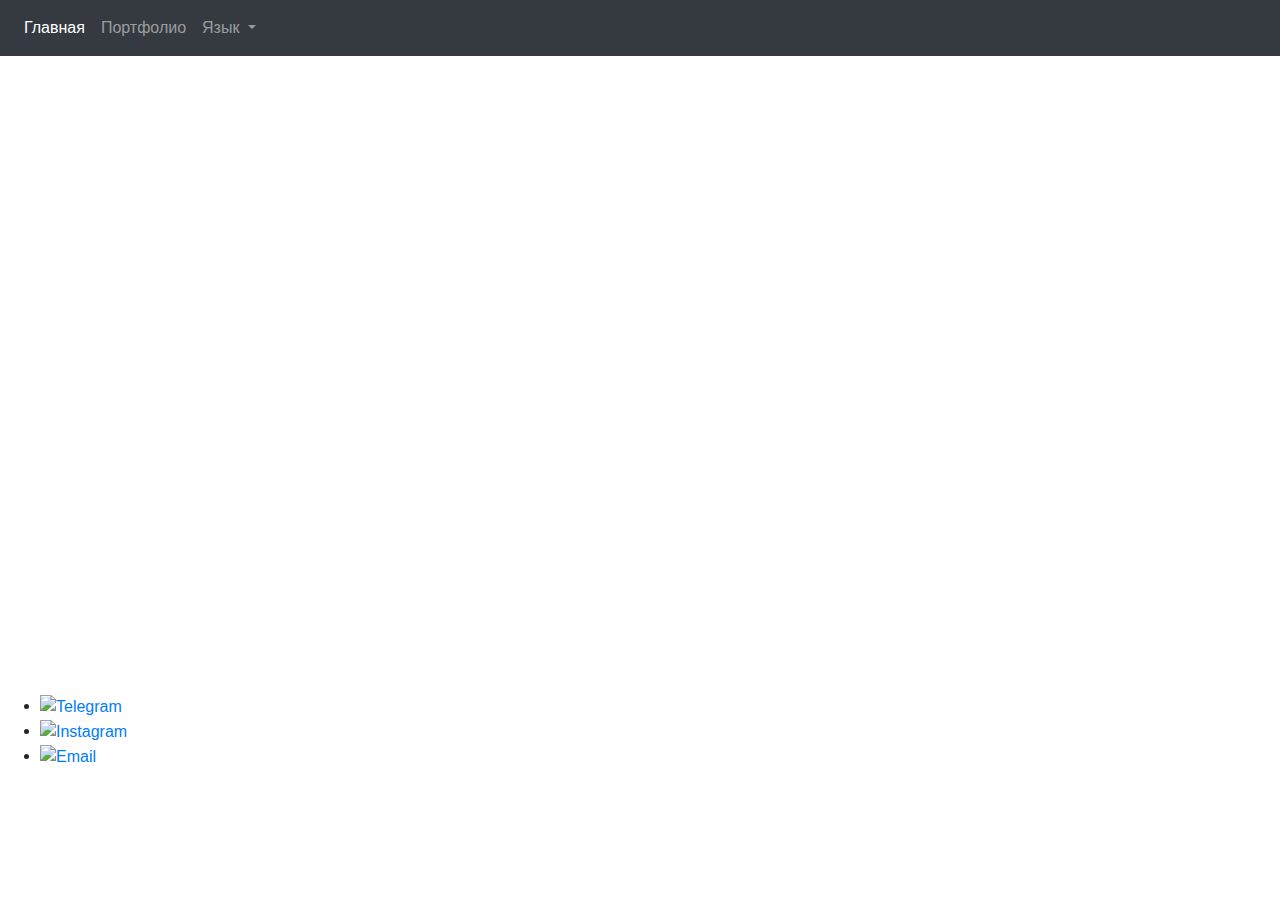
==== index.html @ 70e0f728 "fir-com" ====
<!DOCTYPE html>
<html lang="en">
<head>
    <meta charset="UTF-8">
    <meta name="viewport" content="width=device-width, initial-scale=1.0">
    <title>Smired</title>
    <meta name="description" content="">
    <link rel="shortcut icon" href="img/favicon.ico" type="image/x-icon">
    <link rel="stylesheet" href="https://stackpath.bootstrapcdn.com/bootstrap/4.5.2/css/bootstrap.min.css" integrity="sha384-JcKb8q3iqJ61gNV9KGb8thSsNjpSL0n8PARn9HuZOnIxN0hoP+VmmDGMN5t9UJ0Z" crossorigin="anonymous">
    <link href="https://unpkg.com/aos@2.3.1/dist/aos.css" rel="stylesheet">
    <link rel="stylesheet" href="css/style.css">
</head>
<body>
    
    <nav class="navbar sticky-top navbar-expand-lg navbar-dark bg-dark">
        <!-- <a class="navbar-brand" href="#">
            <img src="img/logo.png" alt="" class="img-logo">
        </a> -->
        <button class="navbar-toggler" type="button" data-toggle="collapse" data-target="#navbarSupportedContent" aria-controls="navbarSupportedContent" aria-expanded="false" aria-label="Toggle navigation">
            <span class="navbar-toggler-icon"></span>
        </button>
      
        <div class="collapse navbar-collapse" id="navbarSupportedContent">
            <ul class="navbar-nav mr-auto">
                <li class="nav-item active">
                    <a class="nav-link" href="#">Главная <span class="sr-only">(current)</span></a>
                </li>
                <li class="nav-item">
                    <a class="nav-link" href="portfolio.html">Портфолио</a>
                </li>
                <li class="nav-item dropdown">
                    <a class="nav-link dropdown-toggle" href="#" id="navbarDropdown" role="button" data-toggle="dropdown" aria-haspopup="true" aria-expanded="false">
                      Язык
                    </a>
                    <div class="dropdown-menu" aria-labelledby="navbarDropdown">
                        <a class="dropdown-item" href="#"><img src="img/langs/rus.png" class="img-lang"> Русский</a>
                        <a class="dropdown-item" href="en/index.html"><img src="img/langs/eng.jpg" class="img-lang"> English</a>
                    </div>
                </li>
            </ul>
        </div>
    </nav>
    
    <div class="container-fluid">
        <div class="row mb-5 row-cols-1 row-cols-lg-3">
            <div class="col" data-aos="fade-down" data-aos-duration="3000">
                <div class="card bg-dark mt-5 my-card">
                    <h1 class="card-title">Julia</h1>
                    <h2 class="card-title">Copywriter</h2>
                </div>
            </div>
        </div>
    </div>    

    <div class="container">
        <div class="row row-cols-sm-1 row-cols-lg-2">
            <div class="col row-col-me" data-aos="fade-right" data-aos-duration="2000">
                <img src="img/me_02.jpg" alt="" class="row-img-me">
            </div>
            <div class="col row-text-me" data-aos="fade-up" data-aos-duration="2000">
                <h1>ЮЛИЯ СЕМЕНЯКА</h1>
                <p>Меня зовут Юля, мне 18 лет. Я студентка 4-го курса коллджа КНЕУ и тд и тп. Занимаюсь профессионально копирайтингом пол года.</p>
                <p>Обучилась SEO-копирайтингу на курсах по digital-маркетингу IIBT.</p> 
                <p>Предоставляю услуги по написанию уникальных SEO-текстов, PR-текстов, рерайтингу и переводам.</p>
                <p>Знаю на высоком уровне английский язык. Есть опыт работы переводчиком.</p>
                <p>Предпочитаю работать в Google Doc и Google Sheets.</p>
                <p>К сильным качествам могу отнести трудолюбие, пунктуальность, коммуникабельность и умение работать в команде.</p> 
                <a href="portfolio.html" class="btn btn-dark btn-port" style="font-family: Helvetica;">Портфолио</a>
            </div>
        </div>
    </div>

    <footer>
        <ul>
            <li><a href="https://t.me/babyfoxjuli"><img src="img/icons/icon-01.png" alt="Telegram"></a></li>
            <li><a href="https://www.instagram.com/juliasemeniaka/"><img src="img/icons/icon-02.png" alt="Instagram"></a></li>
            <li><a href="mailto:juliasem3004@gmail.com"><img src="img/icons/icon-03.png" alt="Email"></a></li>
        </ul>
    </footer>

    <script src="https://code.jquery.com/jquery-3.5.1.slim.min.js" integrity="sha384-DfXdz2htPH0lsSSs5nCTpuj/zy4C+OGpamoFVy38MVBnE+IbbVYUew+OrCXaRkfj" crossorigin="anonymous"></script>
    <script src="https://cdn.jsdelivr.net/npm/popper.js@1.16.1/dist/umd/popper.min.js" integrity="sha384-9/reFTGAW83EW2RDu2S0VKaIzap3H66lZH81PoYlFhbGU+6BZp6G7niu735Sk7lN" crossorigin="anonymous"></script>
    <script src="https://stackpath.bootstrapcdn.com/bootstrap/4.5.2/js/bootstrap.min.js" integrity="sha384-B4gt1jrGC7Jh4AgTPSdUtOBvfO8shuf57BaghqFfPlYxofvL8/KUEfYiJOMMV+rV" crossorigin="anonymous"></script>
    <script src="https://unpkg.com/aos@2.3.1/dist/aos.js"></script>
    <script src="js/main.js"></script>

</body>
</html>
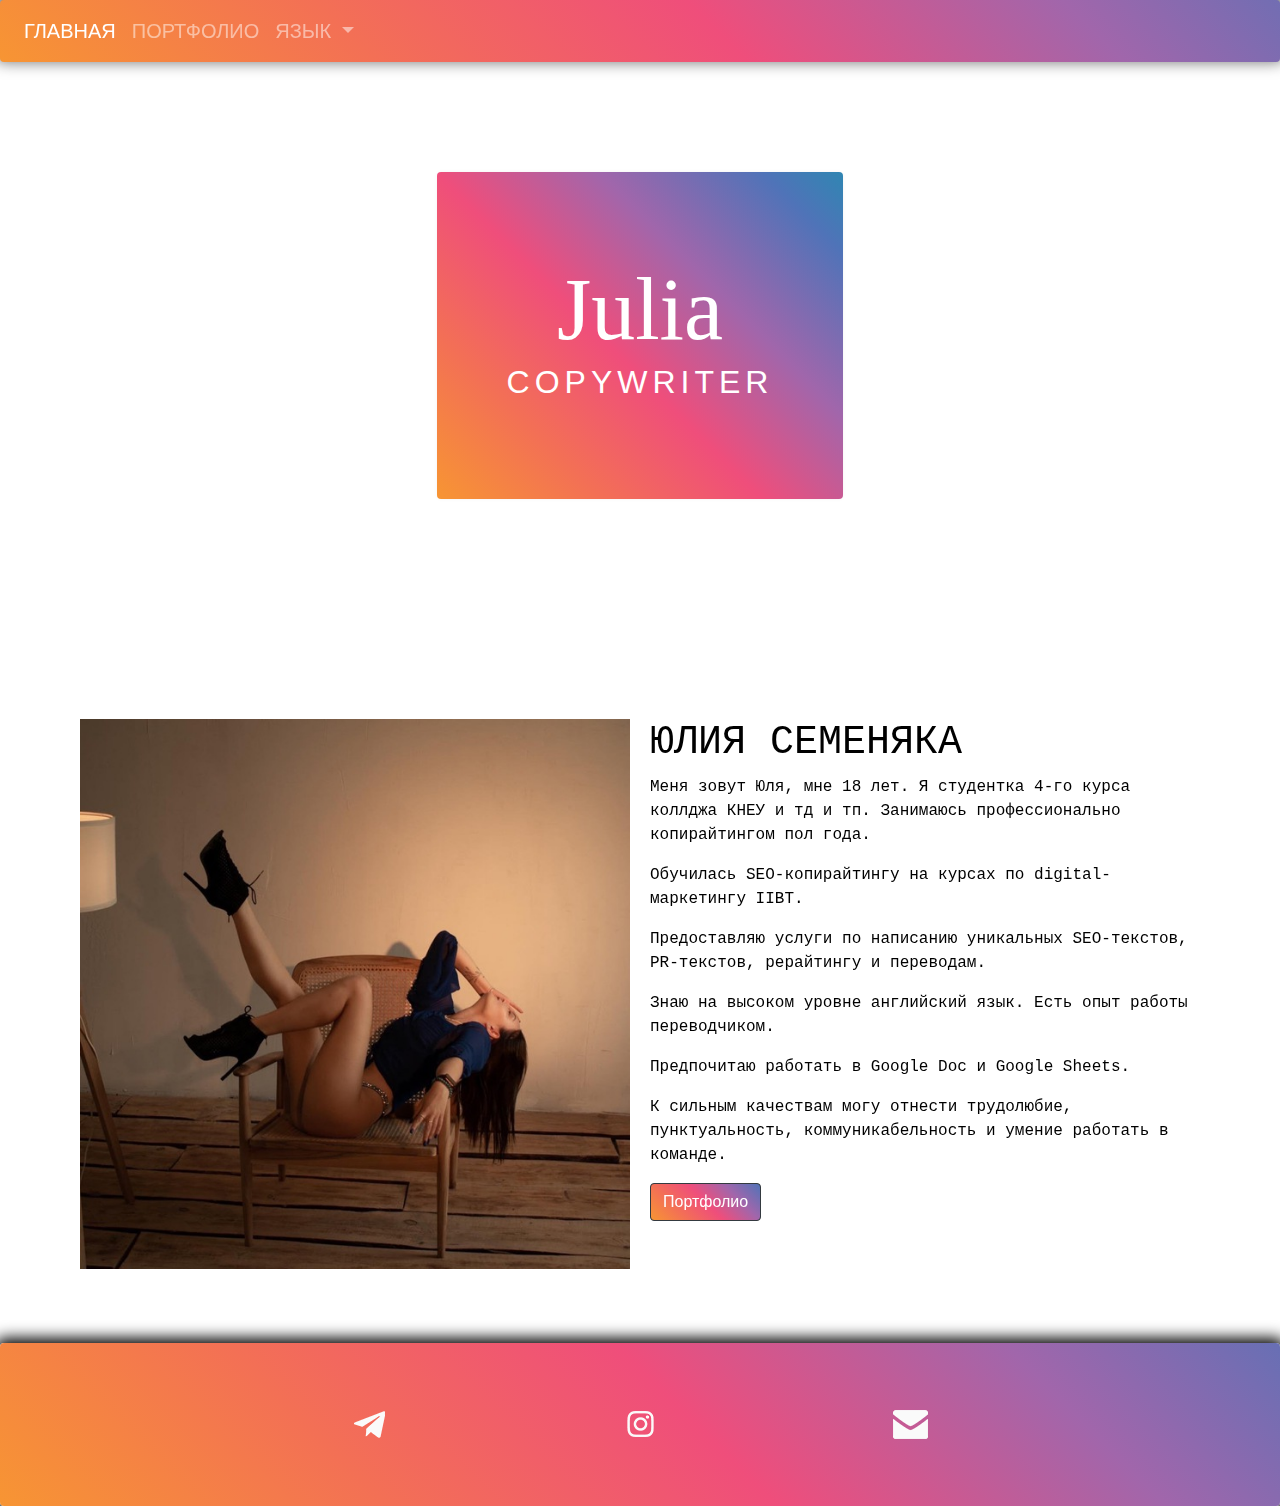
==== commit 6cf0c546: "Update index.html" ====
--- a/index.html
+++ b/index.html
@@ -8,7 +8,7 @@
     <link rel="shortcut icon" href="img/favicon.ico" type="image/x-icon">
     <link rel="stylesheet" href="https://stackpath.bootstrapcdn.com/bootstrap/4.5.2/css/bootstrap.min.css" integrity="sha384-JcKb8q3iqJ61gNV9KGb8thSsNjpSL0n8PARn9HuZOnIxN0hoP+VmmDGMN5t9UJ0Z" crossorigin="anonymous">
     <link href="https://unpkg.com/aos@2.3.1/dist/aos.css" rel="stylesheet">
-    <link rel="stylesheet" href="css/style.css">
+    <link rel="stylesheet" href="style.css">
 </head>
 <body>
     
@@ -55,7 +55,7 @@
     <div class="container">
         <div class="row row-cols-sm-1 row-cols-lg-2">
             <div class="col row-col-me" data-aos="fade-right" data-aos-duration="2000">
-                <img src="img/me_02.jpg" alt="" class="row-img-me">
+                <img src="me_02.jpg" alt="" class="row-img-me">
             </div>
             <div class="col row-text-me" data-aos="fade-up" data-aos-duration="2000">
                 <h1>ЮЛИЯ СЕМЕНЯКА</h1>
@@ -72,9 +72,9 @@
 
     <footer>
         <ul>
-            <li><a href="https://t.me/babyfoxjuli"><img src="img/icons/icon-01.png" alt="Telegram"></a></li>
-            <li><a href="https://www.instagram.com/juliasemeniaka/"><img src="img/icons/icon-02.png" alt="Instagram"></a></li>
-            <li><a href="mailto:juliasem3004@gmail.com"><img src="img/icons/icon-03.png" alt="Email"></a></li>
+            <li><a href="https://t.me/babyfoxjuli"><img src="icon-01.png" alt="Telegram"></a></li>
+            <li><a href="https://www.instagram.com/juliasemeniaka/"><img src="icon-02.png" alt="Instagram"></a></li>
+            <li><a href="mailto:juliasem3004@gmail.com"><img src="icon-03.png" alt="Email"></a></li>
         </ul>
     </footer>
 
@@ -82,7 +82,7 @@
     <script src="https://cdn.jsdelivr.net/npm/popper.js@1.16.1/dist/umd/popper.min.js" integrity="sha384-9/reFTGAW83EW2RDu2S0VKaIzap3H66lZH81PoYlFhbGU+6BZp6G7niu735Sk7lN" crossorigin="anonymous"></script>
     <script src="https://stackpath.bootstrapcdn.com/bootstrap/4.5.2/js/bootstrap.min.js" integrity="sha384-B4gt1jrGC7Jh4AgTPSdUtOBvfO8shuf57BaghqFfPlYxofvL8/KUEfYiJOMMV+rV" crossorigin="anonymous"></script>
     <script src="https://unpkg.com/aos@2.3.1/dist/aos.js"></script>
-    <script src="js/main.js"></script>
+    <script src="main.js"></script>
 
 </body>
 </html>
--- a/style.css
+++ b/style.css
@@ -0,0 +1,194 @@
+@font-face {
+  font-family: "beon";
+  src: url(../fonts/beon.ttf);
+}
+@font-face {
+  font-family: "multicolor";
+  src: url(../fonts/multicolor.otf);
+}
+@font-face {
+  font-family: "courier new";
+  src: url(../fonts/Courier-New.ttf);
+}
+body {
+  margin: 0;
+  padding: 0;
+  /* background-image: url("../img/bg-03.jpg"); */
+  background-size: contain;
+  background-repeat: no-repeat;
+  background-color: #fff;
+}
+body nav {
+  box-shadow: 0 -5px 15px 5px #0000008e !important;
+  /* background-image: url("../img/bg-03.jpg"); */
+  background-size: cover;
+  border-radius: 0.25em;
+  background-image: linear-gradient(45deg, #f79533, #f37055, #ef4e7b, #a166ab, #5073b8, #1098ad, #07b39b, #6fba82);
+  background-size: 200%;
+  animation: animateborder 3s ease infinite;
+}
+body nav .nav-link {
+  text-transform: uppercase;
+  font-size: 20px;
+  font-weight: 500;
+}
+body nav .img-logo {
+  width: 40px;
+}
+body nav .dropdown-item {
+  display: flex;
+  justify-content: space-between;
+  align-items: center;
+}
+body nav .dropdown-item .img-lang {
+  width: 25px;
+}
+body .bg-name {
+  width: 40vw;
+  height: 20vw;
+  /* background: #000000d7; */
+  margin: 10vw auto;
+  /* box-shadow: 0 0 150px 5px #e23e4e; */
+}
+@media screen and (max-width: 768px) {
+  body .bg-name {
+    width: 80vw;
+    height: 30vw;
+  }
+}
+body .bg-name h1 {
+  text-align: center;
+  font-size: 100px;
+  font-family: beon;
+  color: #fff;
+  margin: 0;
+  padding: 0;
+  position: absolute;
+  left: 15%;
+  top: 15%;
+  text-shadow: 0 0 100px #fff;
+}
+body .bg-name h2 {
+  text-align: center;
+  text-transform: uppercase;
+  font-family: multicolor;
+  color: #9e9e9e;
+  margin: 0;
+  padding: 0;
+  position: absolute;
+  left: 27%;
+  top: 55%;
+}
+body .col {
+  margin: 5% auto;
+  padding: 0;
+}
+body .col .my-card {
+  margin-bottom: 100px;
+  border: none;
+  z-index: 100;
+  padding: 1em 2em;
+  color: #fff;
+  border-radius: 0.125em;
+  box-sizing: content-box;
+  background-color: #343a40 !important;
+}
+body .col .my-card::after {
+  content: " ";
+  position: absolute;
+  z-index: -1;
+  top: -0.15em;
+  left: -0.15em;
+  width: calc(100% + .3em);
+  height: calc(100% + .3em);
+  border-radius: 0.25em;
+  background-image: linear-gradient(45deg, #f79533, #f37055, #ef4e7b, #a166ab, #5073b8, #1098ad, #07b39b, #6fba82);
+  background-size: 200%;
+  animation: animateborder 3s ease infinite;
+}
+
+body .col .my-card h1 {
+  text-align: center;
+  font-family: beon;
+  font-size: 550%;
+  padding: 20% 0 0;
+  margin: 0 auto;
+  width: 80%;
+}
+body .col .my-card h2 {
+  text-align: center;
+  padding: 0 5% 20%;
+  text-transform: uppercase;
+  letter-spacing: 5px;
+}
+body .row-col-me {
+  margin: 0;
+  width: auto;
+}
+body .row-col-me .row-img-me {
+  width: 100%;
+  border-radius: 5px;
+  padding: 10px;
+}
+body .row-text-me {
+  color: #000;
+  width: 100%;
+  margin: 0;
+  font-family: "courier new";
+  padding: 10px;
+}
+body .card {
+  background-color: #343a40;
+  color: #fff;
+  margin: 0 1vw;
+  box-shadow: 0 0 5px 1px #eee;
+}
+@media screen and (min-width: 768px) {
+  body .card {
+    flex: 2 0 0%;
+  }
+}
+body .card a {
+  color: #fff;
+}
+body .card-text {
+  font-family: "courier new";
+}
+.btn-port {
+  border-radius: 0.25em;
+  background-image: linear-gradient(45deg, #f79533, #f37055, #ef4e7b, #a166ab, #5073b8, #1098ad, #07b39b, #6fba82);
+  background-size: 200%;
+  animation: animateborder 3s ease infinite;
+}
+body footer {
+  width: 100%;
+  /* background-color: #343a40; */
+  box-shadow: 0 0 15px 5px #000;
+  margin-top: 5vw;
+  border-radius: 0.25em;
+  background-image: linear-gradient(45deg, #f79533, #f37055, #ef4e7b, #a166ab, #5073b8, #1098ad, #07b39b, #6fba82);
+  background-size: 200%;
+  animation: animateborder 3s ease infinite;
+}
+body footer ul {
+  width: 45vw;
+  margin: 0 auto;
+  padding: 5vw 0;
+  display: flex;
+  justify-content: space-between;
+  list-style: none;
+}
+
+/* Animations */
+
+@keyframes animateborder {
+  0% {
+    background-position: 0%;
+  }
+  50% {
+    background-position: 100%;
+  }
+  100% {
+    background-position: 0%;
+  }
+}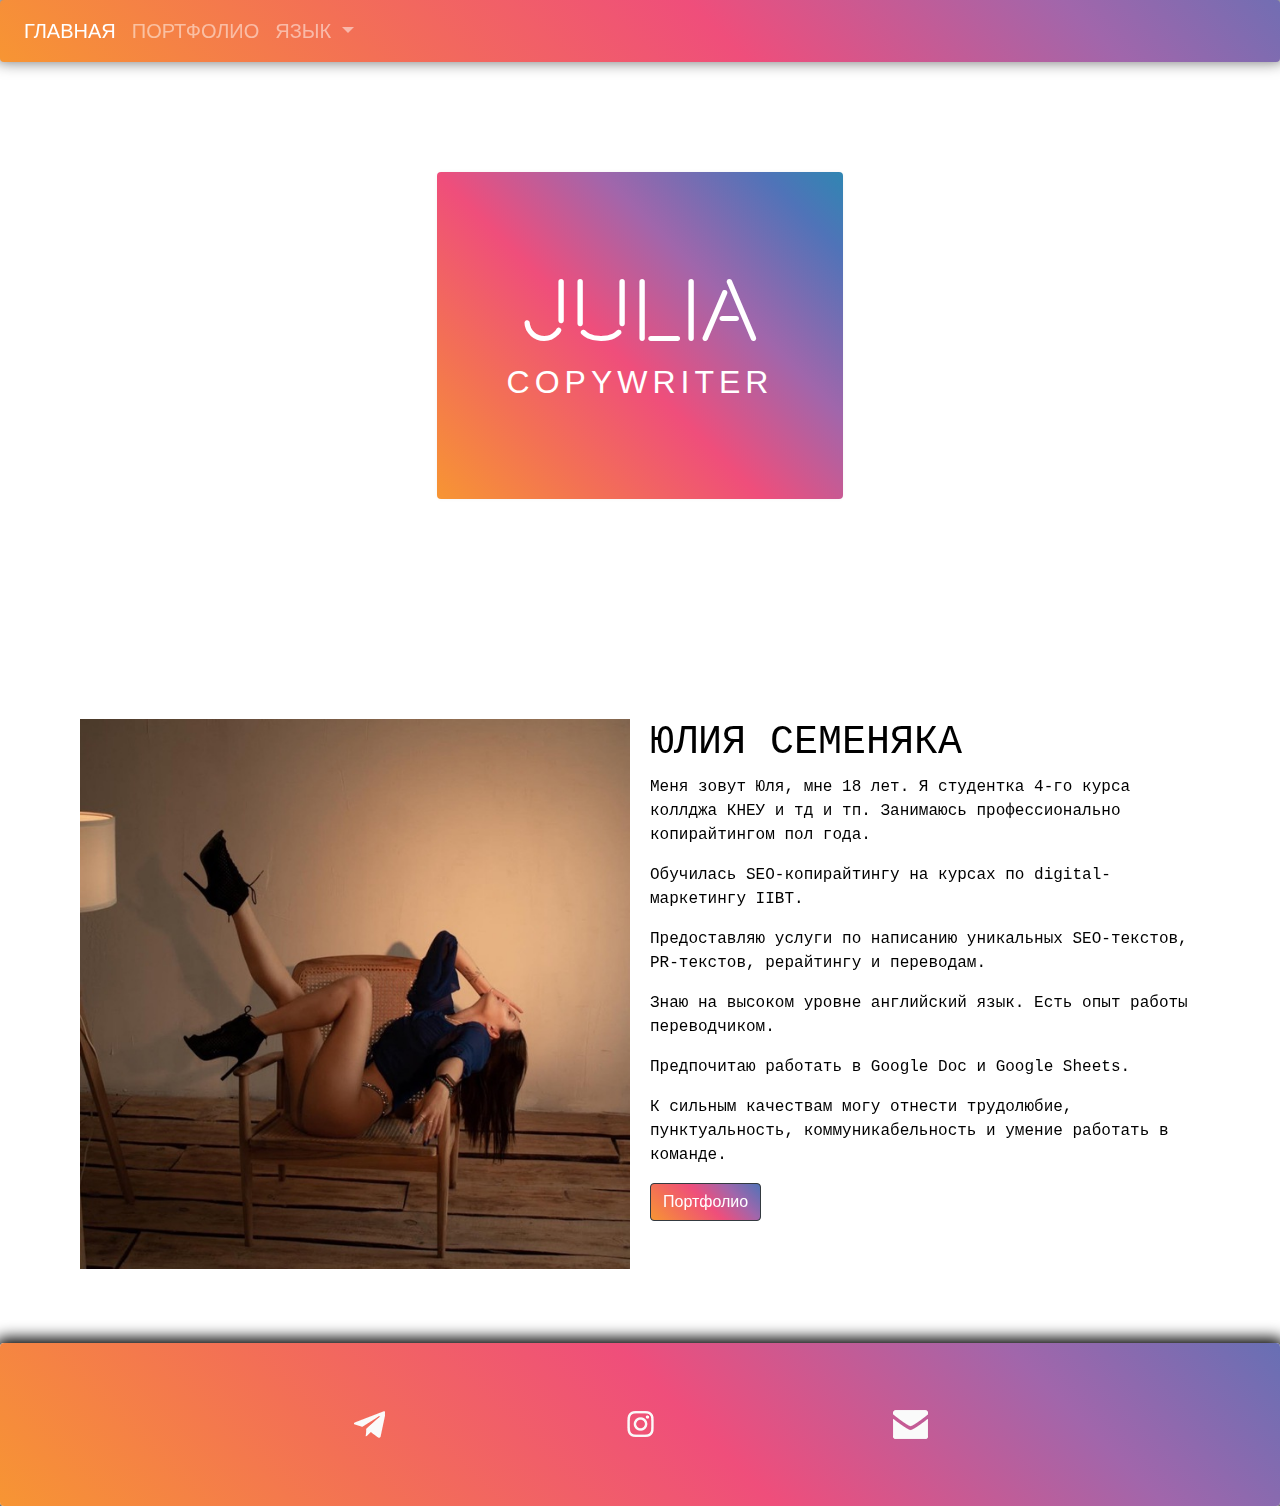
==== commit 437c3879: "Update index.html" ====
--- a/index.html
+++ b/index.html
@@ -3,7 +3,7 @@
 <head>
     <meta charset="UTF-8">
     <meta name="viewport" content="width=device-width, initial-scale=1.0">
-    <title>Smired</title>
+    <title>Julia Semeniaka</title>
     <meta name="description" content="">
     <link rel="shortcut icon" href="img/favicon.ico" type="image/x-icon">
     <link rel="stylesheet" href="https://stackpath.bootstrapcdn.com/bootstrap/4.5.2/css/bootstrap.min.css" integrity="sha384-JcKb8q3iqJ61gNV9KGb8thSsNjpSL0n8PARn9HuZOnIxN0hoP+VmmDGMN5t9UJ0Z" crossorigin="anonymous">
@@ -33,8 +33,8 @@
                       Язык
                     </a>
                     <div class="dropdown-menu" aria-labelledby="navbarDropdown">
-                        <a class="dropdown-item" href="#"><img src="img/langs/rus.png" class="img-lang"> Русский</a>
-                        <a class="dropdown-item" href="en/index.html"><img src="img/langs/eng.jpg" class="img-lang"> English</a>
+                        <a class="dropdown-item" href="#"><img src="rus.png" class="img-lang"> Русский</a>
+                        <a class="dropdown-item" href="en/index.html"><img src="eng.jpg" class="img-lang"> English</a>
                     </div>
                 </li>
             </ul>
--- a/style.css
+++ b/style.css
@@ -1,14 +1,14 @@
 @font-face {
   font-family: "beon";
-  src: url(../fonts/beon.ttf);
+  src: url(beon.ttf);
 }
 @font-face {
   font-family: "multicolor";
-  src: url(../fonts/multicolor.otf);
+  src: url(multicolor.otf);
 }
 @font-face {
   font-family: "courier new";
-  src: url(../fonts/Courier-New.ttf);
+  src: url(Courier-New.ttf);
 }
 body {
   margin: 0;
@@ -191,4 +191,4 @@
   100% {
     background-position: 0%;
   }
-}+}
